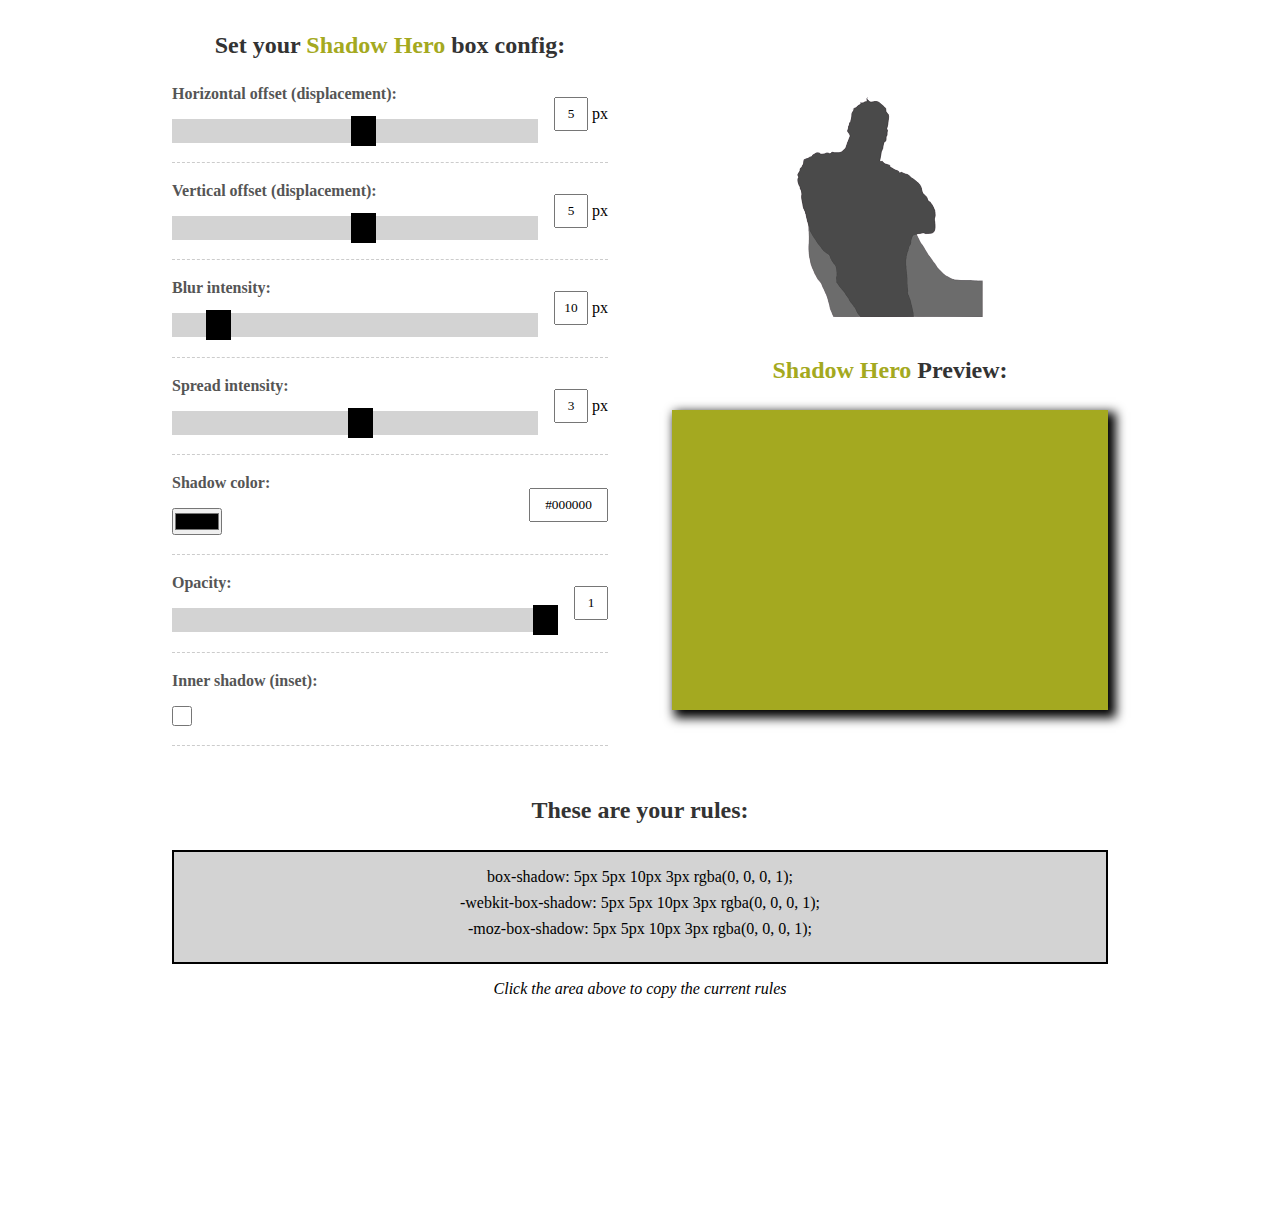
==== index.html @ c43b68bc "feat: add box shadow generator" ====
<!DOCTYPE html>
<html lang="en">
  <head>
    <meta charset="UTF-8" />
    <meta http-equiv="X-UA-Compatible" content="IE=edge" />
    <meta name="viewport" content="width=device-width, initial-scale=1.0" />
    <title>Shadow Hero</title>
    <link rel="shortcut icon" href="src/images/icon-heroshadow.png" type="image/x-icon">
    <link rel="stylesheet" href="src/css/style.css" />
    <link rel="stylesheet" href="src/css/responsive.css">

    <script src="src/js/scripts.js" defer></script>

  </head>
  <body>
    <div id="box-shadow-generator">
      <div id="controls-container">
        <h2>Set your <span class="name">Shadow Hero</span> box config:</h2>
        <div class="form-control">
          <div class="range-input">
            <label for="horizontal">Horizontal offset (displacement):</label>
            <input
              type="range"
              name="horizontal"
              id="horizontal"
              min="-100"
              max="100"
              value="5"
            />
          </div>
          <div class="reference-input">
            <input type="text" name="horizontal-value" id="horizontal-value">
            <p>px</p>
          </div>
        </div>
        <div class="form-control">
          <div class="range-input">
            <label for="vertical">Vertical offset (displacement):</label>
            <input
              type="range"
              name="vertical"
              id="vertical"
              min="-100"
              max="100"
              value="5"
            />
          </div>
          <div class="reference-input">
            <input type="text" name="vertical-value" id="vertical-value">
            <p>px</p>
          </div>
        </div>
        <div class="form-control">
          <div class="range-input">
            <label for="blur">Blur intensity:</label>
            <input
              type="range"
              name="blur"
              id="blur"
              min="0"
              max="100"
              value="10"
            />
          </div>
          <div class="reference-input">
            <input type="text" name="blur-value" id="blur-value">
            <p>px</p>
          </div>
        </div>
        <div class="form-control">
          <div class="range-input">
            <label for="spread">Spread intensity:</label>
            <input
              type="range"
              name="spread"
              id="spread"
              min="-100"
              max="100"
              value="3"
            />
          </div>
          <div class="reference-input">
            <input type="text" name="spread-value" id="spread-value">
            <p>px</p>
          </div>
        </div>
        <div class="form-control">
          <div class="range-input">
            <label for="spread">Shadow color:</label>
            <input
              type="color"
              name="color"
              id="color"
            />
          </div>
          <div class="reference-input">
            <input type="text" name="color-value" id="color-value">
          </div>
        </div>
        <div class="form-control">
          <div class="range-input">
            <label for="opacity">Opacity:</label>
            <input
              type="range"
              name="opacity"
              id="opacity"
              min="0"
              max="1"
              step="0.01"
              value="1"
            />
          </div>
          <div class="reference-input">
            <input type="text" name="opacity-value" id="opacity-value">
          </div>
        </div>
        <div class="form-control">
          <div class="range-input">
            <label for="inset">Inner shadow (inset):</label>
            <input
              type="checkbox"
              name="inset"
              id="inset"
            />
          </div>
        </div>
      </div>

      <div id="preview">
        <img src="src/images/heroshadow.png" alt="">
        <h2><span class="name">Shadow Hero</span> Preview:</h2>
        <div id="box"></div>
      </div>
    </div>

    <div id="generated-rule">
      <h2>These are your rules:</h2>
      <div id="rules-area">
        <p id="rule">box-shadow: <span></span>;</p>
        <p id="webkit-rule">-webkit-box-shadow: <span></span>;</p>
        <p id="moz-rule">-moz-box-shadow: <span></span>;</p>
      </div>
      <p id="copy-config">
        Click the area above to copy the current rules
      </p>
    </div>

  </body>
</html>
---- src/css/style.css ----
* {
  font-family: 'Segoe UI';
  margin: 0;
  padding: 0;
}

body {
  padding-bottom: 200px;
}

h2 {
  margin-bottom: 1.6rem;
  text-align: center;
  color: #333;
}

#box-shadow-generator {
  display: flex;
  max-width: 1000px;
  margin: 0 auto;
}

#controls-container, #preview {
  flex: 1;
  padding: 2rem;
}

#preview > img {
  margin-bottom: 30px;
}

/* Page Styling */

.form-control {
  display: flex;
  padding-bottom: 1.2rem;
  margin-bottom: 1.2rem;
  border-bottom: 1px dashed #ccc;
}

.form-control label {
  font-weight: bold;
  margin-bottom: 1rem;
  color: #555;
}

.range-input {
  display: flex;
  flex-direction: column;
  flex: 1;
}

.range-input input[type="range"] {
  -webkit-appearance: none;
  appearance: none;
  width: 100%;
  height: 24px;
  background-color: #D3D3D3;
  outline: none;
}

.range-input input[type="range"]::-webkit-slider-thumb {
  -webkit-appearance: none;
  appearance: none;
  width: 25px;
  height: 30px;
  background-color: #000;
  cursor: pointer;
}

.reference-input {
  display: flex;
  align-items: center;
}

.reference-input p {
  margin-left: 4px;
}

.form-control input[type="text"] {
  height: 30px;
  width: 30px;
  margin-left: 1rem;
  text-align: center;
}

input#color-value {
  width: 75px;
}

input#inset {
  height: 20px;
  width: 20px;
  align-self: start;
}

input#inset {
  accent-color: #a4a920;
}

#preview {
  display: flex;
  flex-direction: column;
  align-items: center;
  margin: auto;
}

#box {
  width: 100%;
  height: 300px;
  background-color: #a4a920;
}

#generated-rule {
  text-align: center;
  margin-bottom: 2rem;
  padding: 0 2rem;
}

#generated-rule p {
  margin-bottom: .5rem;
}

#rules-area {
  background-color: #d3d3d3;
  max-width: 900px;
  margin: 0 auto;
  border: 2px solid #000;
  padding: 1rem;
  cursor: pointer;
  transition: 0.4s;
}

#rules-area:hover {
  background-color: #dfdfdf;
}

#rules-area:active {
  background-color: #a4a920;
}

#copy-config {
  margin-top: 1rem;
  font-style: italic;
}

.name {
  color: #a4a920;
}
---- src/css/responsive.css ----
@media (max-width: 425px) {
  #controls-container,
  #preview {
    padding: 1rem 2rem;
  }

  #box-shadow-generator {
    flex-direction: column;
  }

  #box {
    width: 60%;
    height: 200px;
    margin: 0 auto;
  }

  #generated-rule {
    margin-top: 1.5rem;
  }
}
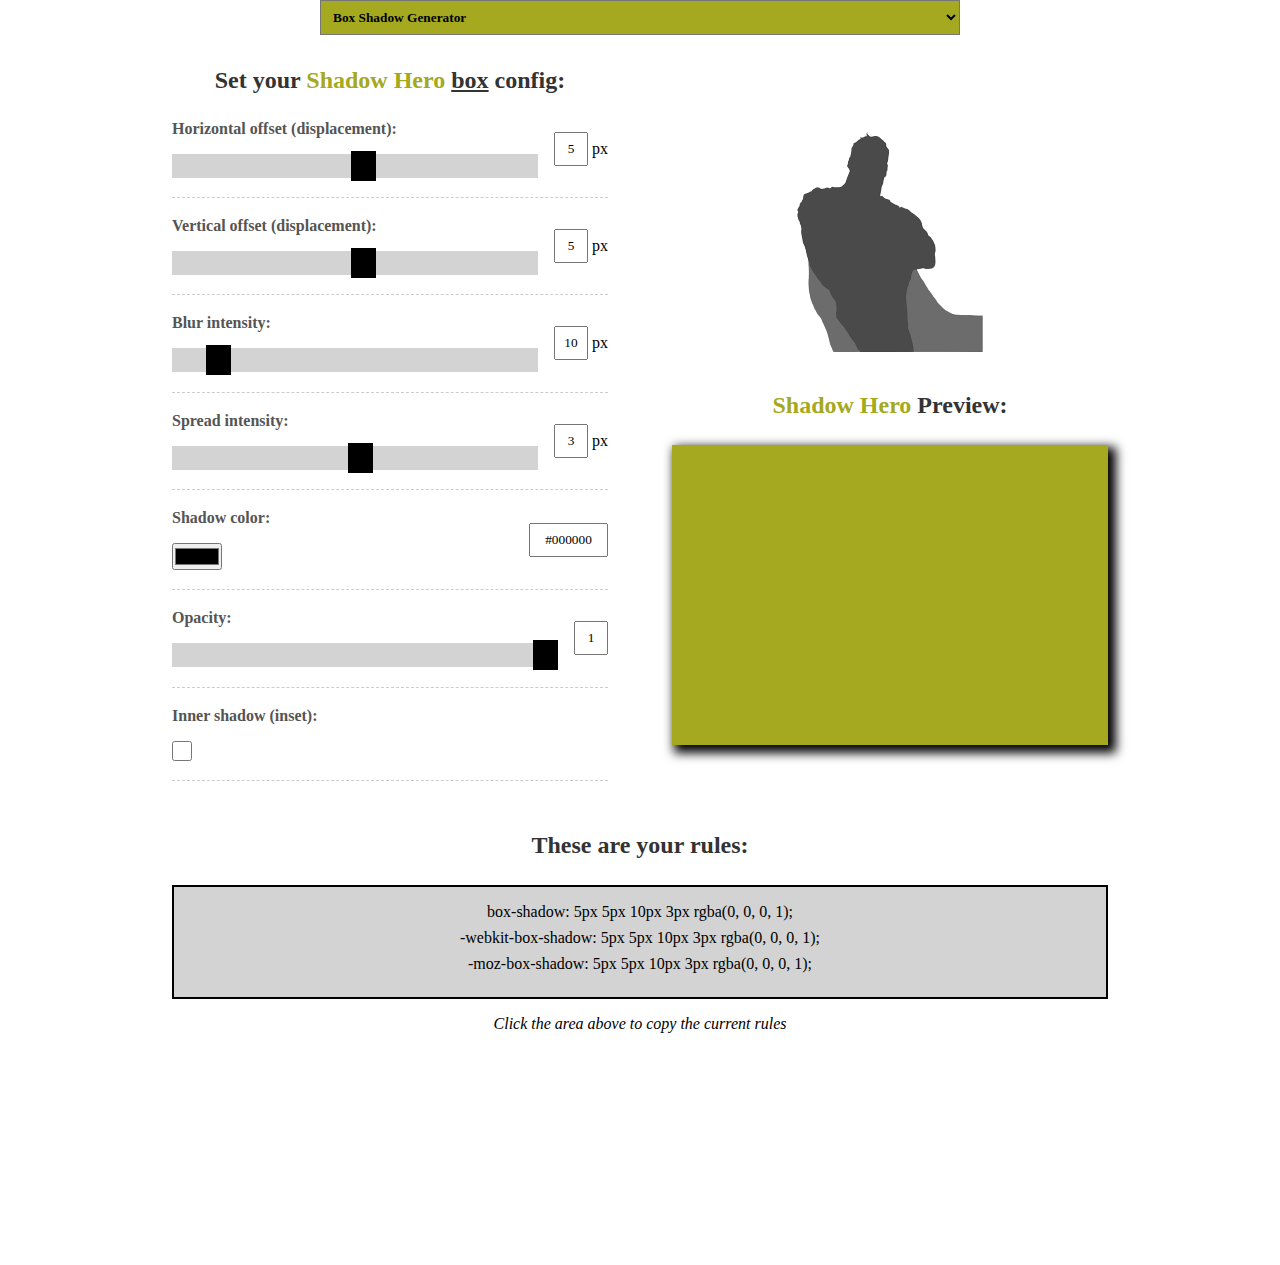
==== commit b1fb5f30: "fix: make only one html page | deleting page tests" ====
--- a/index.html
+++ b/index.html
@@ -6,104 +6,239 @@
     <meta name="viewport" content="width=device-width, initial-scale=1.0" />
     <title>Shadow Hero</title>
     <link rel="shortcut icon" href="src/images/icon-heroshadow.png" type="image/x-icon">
+    
     <link rel="stylesheet" href="src/css/style.css" />
     <link rel="stylesheet" href="src/css/responsive.css">
-
-    <script src="src/js/scripts.js" defer></script>
+    
+    <script src="src/js/generator-changer.js" defer></script>
+
+    <script src="src/js/box-shadow.js" defer></script>
+    <script src="src/js/text-shadow.js" defer></script>
+    <script src="src/js/image-filter.js" defer></script>
+    
 
   </head>
   <body>
+    <div class="option-control">
+      <form>
+        <select name="option-control" id="option-control">
+          <option value="boxshadow">Box Shadow Generator</option>
+          <option value="textshadow">Text Shadow Generator</option>
+          <option value="imagefilter">Image Filtering Generator</option>
+        </select>
+      </form>
+    </div>
+
+    <div class="container__box-shadow">
+      
+          <div id="box-shadow-generator">
+            <div id="controls-container">
+              <h2>Set your <span class="name">Shadow Hero</span> <u>box</u> config:</h2>
+              <div class="form-control">
+                <div class="range-input">
+                  <label for="horizontal">Horizontal offset (displacement):</label>
+                  <input
+                    type="range"
+                    name="horizontal"
+                    id="horizontal"
+                    min="-100"
+                    max="100"
+                    value="5"
+                  />
+                </div>
+                <div class="reference-input">
+                  <input type="text" name="horizontal-value" id="horizontal-value">
+                  <p>px</p>
+                </div>
+              </div>
+              <div class="form-control">
+                <div class="range-input">
+                  <label for="vertical">Vertical offset (displacement):</label>
+                  <input
+                    type="range"
+                    name="vertical"
+                    id="vertical"
+                    min="-100"
+                    max="100"
+                    value="5"
+                  />
+                </div>
+                <div class="reference-input">
+                  <input type="text" name="vertical-value" id="vertical-value">
+                  <p>px</p>
+                </div>
+              </div>
+              <div class="form-control">
+                <div class="range-input">
+                  <label for="blur">Blur intensity:</label>
+                  <input
+                    type="range"
+                    name="blur"
+                    id="blur"
+                    min="0"
+                    max="100"
+                    value="10"
+                  />
+                </div>
+                <div class="reference-input">
+                  <input type="text" name="blur-value" id="blur-value">
+                  <p>px</p>
+                </div>
+              </div>
+              <div class="form-control">
+                <div class="range-input">
+                  <label for="spread">Spread intensity:</label>
+                  <input
+                    type="range"
+                    name="spread"
+                    id="spread"
+                    min="-100"
+                    max="100"
+                    value="3"
+                  />
+                </div>
+                <div class="reference-input">
+                  <input type="text" name="spread-value" id="spread-value">
+                  <p>px</p>
+                </div>
+              </div>
+              <div class="form-control">
+                <div class="range-input">
+                  <label for="color">Shadow color:</label>
+                  <input
+                    type="color"
+                    name="color"
+                    id="color"
+                  />
+                </div>
+                <div class="reference-input">
+                  <input type="text" name="color-value" id="color-value">
+                </div>
+              </div>
+              <div class="form-control">
+                <div class="range-input">
+                  <label for="opacity">Opacity:</label>
+                  <input
+                    type="range"
+                    name="opacity"
+                    id="opacity"
+                    min="0"
+                    max="1"
+                    step="0.01"
+                    value="1"
+                  />
+                </div>
+                <div class="reference-input">
+                  <input type="text" name="opacity-value" id="opacity-value">
+                </div>
+              </div>
+              <div class="form-control">
+                <div class="range-input">
+                  <label for="inset">Inner shadow (inset):</label>
+                  <input
+                    type="checkbox"
+                    name="inset"
+                    id="inset"
+                  />
+                </div>
+              </div>
+            </div>
+      
+            <div id="preview">
+              <img src="src/images/heroshadow.png" alt="">
+              <h2><span class="name">Shadow Hero</span> Preview:</h2>
+              <div id="box"></div>
+            </div>
+          </div>
+          <div id="generated-rule">
+            <h2>These are your rules:</h2>
+            <div id="rules-area">
+              <p id="rule">box-shadow: <span></span>;</p>
+              <p id="webkit-rule">-webkit-box-shadow: <span></span>;</p>
+              <p id="moz-rule">-moz-box-shadow: <span></span>;</p>
+            </div>
+            <p id="copy-config">
+              Click the area above to copy the current rules
+            </p>
+          </div>
+    </div>
+
+    <div class="container__text-shadow display">
+      
     <div id="box-shadow-generator">
       <div id="controls-container">
-        <h2>Set your <span class="name">Shadow Hero</span> box config:</h2>
-        <div class="form-control">
-          <div class="range-input">
-            <label for="horizontal">Horizontal offset (displacement):</label>
-            <input
-              type="range"
-              name="horizontal"
-              id="horizontal"
+        <h2>Set your <span class="name">Shadow Hero</span> <u>text</u> config:</h2>
+        <div class="form-control">
+          <div class="range-input">
+            <label for="text-horizontal">Horizontal offset (displacement):</label>
+            <input
+              type="range"
+              name="text-horizontal"
+              id="text-horizontal"
               min="-100"
               max="100"
               value="5"
             />
           </div>
           <div class="reference-input">
-            <input type="text" name="horizontal-value" id="horizontal-value">
-            <p>px</p>
-          </div>
-        </div>
-        <div class="form-control">
-          <div class="range-input">
-            <label for="vertical">Vertical offset (displacement):</label>
-            <input
-              type="range"
-              name="vertical"
-              id="vertical"
+            <input type="text" name="text-horizontal-value" id="text-horizontal-value">
+            <p>px</p>
+          </div>
+        </div>
+        <div class="form-control">
+          <div class="range-input">
+            <label for="text-vertical">Vertical offset (displacement):</label>
+            <input
+              type="range"
+              name="text-vertical"
+              id="text-vertical"
               min="-100"
               max="100"
               value="5"
             />
           </div>
           <div class="reference-input">
-            <input type="text" name="vertical-value" id="vertical-value">
-            <p>px</p>
-          </div>
-        </div>
-        <div class="form-control">
-          <div class="range-input">
-            <label for="blur">Blur intensity:</label>
-            <input
-              type="range"
-              name="blur"
-              id="blur"
-              min="0"
-              max="100"
-              value="10"
-            />
-          </div>
-          <div class="reference-input">
-            <input type="text" name="blur-value" id="blur-value">
-            <p>px</p>
-          </div>
-        </div>
-        <div class="form-control">
-          <div class="range-input">
-            <label for="spread">Spread intensity:</label>
-            <input
-              type="range"
-              name="spread"
-              id="spread"
-              min="-100"
-              max="100"
-              value="3"
-            />
-          </div>
-          <div class="reference-input">
-            <input type="text" name="spread-value" id="spread-value">
-            <p>px</p>
-          </div>
-        </div>
-        <div class="form-control">
-          <div class="range-input">
-            <label for="spread">Shadow color:</label>
-            <input
-              type="color"
-              name="color"
-              id="color"
-            />
-          </div>
-          <div class="reference-input">
-            <input type="text" name="color-value" id="color-value">
-          </div>
-        </div>
-        <div class="form-control">
-          <div class="range-input">
-            <label for="opacity">Opacity:</label>
-            <input
-              type="range"
-              name="opacity"
-              id="opacity"
+            <input type="text" name="text-vertical-value" id="text-vertical-value">
+            <p>px</p>
+          </div>
+        </div>
+        <div class="form-control">
+          <div class="range-input">
+            <label for="text-blur">Blur intensity:</label>
+            <input
+              type="range"
+              name="text-blur"
+              id="text-blur"
+              min="0"
+              max="100"
+              value="10"
+            />
+          </div>
+          <div class="reference-input">
+            <input type="text" name="text-blur-value" id="text-blur-value">
+            <p>px</p>
+          </div>
+        </div>  
+        <div class="form-control">
+          <div class="range-input">
+            <label for="text-color">Shadow color:</label>
+            <input
+              type="text-color"
+              name="text-color"
+              id="text-color"
+            />
+          </div>
+          <div class="reference-input">
+            <input type="text" name="text-color-value" id="text-color-value">
+          </div>
+        </div>
+        <div class="form-control">
+          <div class="range-input">
+            <label for="text-opacity">Opacity:</label>
+            <input
+              type="range"
+              name="text-opacity"
+              id="text-opacity"
               min="0"
               max="1"
               step="0.01"
@@ -111,17 +246,7 @@
             />
           </div>
           <div class="reference-input">
-            <input type="text" name="opacity-value" id="opacity-value">
-          </div>
-        </div>
-        <div class="form-control">
-          <div class="range-input">
-            <label for="inset">Inner shadow (inset):</label>
-            <input
-              type="checkbox"
-              name="inset"
-              id="inset"
-            />
+            <input type="text" name="text-opacity-value" id="text-opacity-value">
           </div>
         </div>
       </div>
@@ -129,21 +254,259 @@
       <div id="preview">
         <img src="src/images/heroshadow.png" alt="">
         <h2><span class="name">Shadow Hero</span> Preview:</h2>
-        <div id="box"></div>
+        <span id="text">
+          What does the S on your chest stand for?
+        </span>
       </div>
     </div>
 
     <div id="generated-rule">
       <h2>These are your rules:</h2>
       <div id="rules-area">
-        <p id="rule">box-shadow: <span></span>;</p>
-        <p id="webkit-rule">-webkit-box-shadow: <span></span>;</p>
-        <p id="moz-rule">-moz-box-shadow: <span></span>;</p>
+        <p id="rule">text-shadow: <span></span>;</p>
+        <p id="webkit-rule">-webkit-text -shadow: <span></span>;</p>
+        <p id="moz-rule">-moz-text -shadow: <span></span>;</p>
       </div>
       <p id="copy-config">
         Click the area above to copy the current rules
       </p>
     </div>
 
+    </div>
+
+    <div class="container__image-filter display">
+      
+    <div id="box-shadow-generator">
+      <div id="controls-container">
+        <h2>Set your <span class="name">Shadow Hero</span> <u>filtering</u> config:</h2>
+        <div class="form-control">
+          <div class="range-input">
+            <label for="dropshadow">Activate drop-shadow effects:</label>
+            <input
+              type="checkbox"
+              name="dropshadow"
+              id="dropshadow"
+            />
+          </div>
+        </div>
+
+        <div class="form-control">
+          <div class="range-input">
+            <label for="horizontal">Horizontal offset (displacement):</label>
+            <input
+              type="range"
+              name="horizontal"
+              id="horizontal"
+              min="-100"
+              max="100"
+              value="5"
+            />
+          </div>
+          <div class="reference-input">
+            <input type="text" name="horizontal-value" id="horizontal-value">
+            <p>px</p>
+          </div>
+        </div>
+        <div class="form-control">
+          <div class="range-input">
+            <label for="vertical">Vertical offset (displacement):</label>
+            <input
+              type="range"
+              name="vertical"
+              id="vertical"
+              min="-100"
+              max="100"
+              value="5"
+            />
+          </div>
+          <div class="reference-input">
+            <input type="text" name="vertical-value" id="vertical-value">
+            <p>px</p>
+          </div>
+        </div>
+        <div class="form-control">
+          <div class="range-input">
+            <label for="blur">Blur intensity:</label>
+            <input
+              type="range"
+              name="blur"
+              id="blur"
+              min="0"
+              max="100"
+              value="10"
+            />
+          </div>
+          <div class="reference-input">
+            <input type="text" name="blur-value" id="blur-value">
+            <p>px</p>
+          </div>
+        </div>  
+        <div class="form-control">
+          <div class="range-input">
+            <label for="color">Shadow color:</label>
+            <input
+              type="color"
+              name="color"
+              id="color"
+            />
+          </div>
+          <div class="reference-input">
+            <input type="text" name="color-value" id="color-value">
+          </div>
+        </div>
+
+<!-- DROP SHADOW ENDS HERE -->
+
+<div class="form-control">
+  <div class="range-input">
+    <label for="other">Activate other effects:</label>
+    <input
+      type="checkbox"
+      name="other"
+      id="other"
+    />
+  </div>
+</div>
+        <div class="form-control">
+          <div class="range-input">
+            <label for="contrast">Contrast intensity:</label>
+            <input
+              type="range"
+              name="contrast"
+              id="contrast"
+              min="0"
+              max="100"
+              value="10"
+            />
+          </div>
+          <div class="reference-input">
+            <input type="text" name="contrast-value" id="contrast-value">
+            <p>px</p>
+          </div>
+        </div>
+        <div class="form-control">
+          <div class="range-input">
+            <label for="brightness">Brightness intensity:</label>
+            <input
+              type="range"
+              name="brightness"
+              id="brightness"
+              min="0"
+              max="100"
+              value="10"
+            />
+          </div>
+          <div class="reference-input">
+            <input type="text" name="brightness-value" id="brightness-value">
+            <p>px</p>
+          </div>
+        </div>
+        <div class="form-control">
+          <div class="range-input">
+            <label for="grayscale">Grayscale intensity:</label>
+            <input
+              type="range"
+              name="grayscale"
+              id="grayscale"
+              min="0"
+              max="100"
+              value="10"
+            />
+          </div>
+          <div class="reference-input">
+            <input type="text" name="grayscale-value" id="grayscale-value">
+            <p>px</p>
+          </div>
+        </div>
+        <div class="form-control">
+          <div class="range-input">
+            <label for="hueRotation">Hue-rotation:</label>
+            <input
+              type="range"
+              name="hueRotation"
+              id="hueRotation"
+              min="0"
+              max="100"
+              value="10"
+            />
+          </div>
+          <div class="reference-input">
+            <input type="text" name="hueRotation-value" id="hueRotation-value">
+            <p>px</p>
+          </div>
+        </div>
+        <div class="form-control">
+          <div class="range-input">
+            <label for="opacity">Opacity:</label>
+            <input
+              type="range"
+              name="opacity"
+              id="opacity"
+              min="0"
+              max="1"
+              step="0.01"
+              value="1"
+            />
+          </div>
+          <div class="reference-input">
+            <input type="text" name="opacity-value" id="opacity-value">
+          </div>
+        </div>
+        <div class="form-control">
+          <div class="range-input">
+            <label for="saturation">Saturation intensity:</label>
+            <input
+              type="range"
+              name="saturation"
+              id="saturation"
+              min="0"
+              max="100"
+              value="10"
+            />
+          </div>
+          <div class="reference-input">
+            <input type="text" name="saturation-value" id="saturation-value">
+            <p>px</p>
+          </div>
+        </div>
+        <div class="form-control">
+          <div class="range-input">
+            <label for="sepia">Sepia intensity:</label>
+            <input
+              type="range"
+              name="sepia"
+              id="sepia"
+              min="0"
+              max="100"
+              value="10"
+            />
+          </div>
+          <div class="reference-input">
+            <input type="text" name="sepia-value" id="sepia-value">
+            <p>px</p>
+          </div>
+        </div>
+      </div>
+
+      <div id="preview">
+        <img src="src/images/heroshadow.png" alt="">
+        <h2><span class="name">Shadow Hero</span> Preview:</h2>
+        <img src="src/images/heroshadow.png" alt="">
+      </div>
+    </div>
+
+    <div id="generated-rule">
+      <h2>These are your rules:</h2>
+      <div id="rules-area">
+        <p id="rule">filter: <span></span>;</p>
+        <p id="webkit-rule">-webkit-filter: <span></span>;</p>
+        <p id="moz-rule">-moz-filter: <span></span>;</p>
+      </div>
+      <p id="copy-config">
+        Click the area above to copy the current rules
+      </p>
+    </div>
+
+    </div>
   </body>
 </html>
--- a/src/css/style.css
+++ b/src/css/style.css
@@ -111,6 +111,11 @@
   background-color: #a4a920;
 }
 
+#text {
+  font-size: 1.2rem;
+  font-weight: bolder;
+}
+
 #generated-rule {
   text-align: center;
   margin-bottom: 2rem;
@@ -146,4 +151,17 @@
 
 .name {
   color: #a4a920;
+}
+
+.display {
+  display: none;
+}
+
+#option-control {
+  padding: .5rem;
+  display: flex;
+  margin: auto;
+  width: 50%;
+  background-color: #a4a920;
+  font-weight: 600;
 }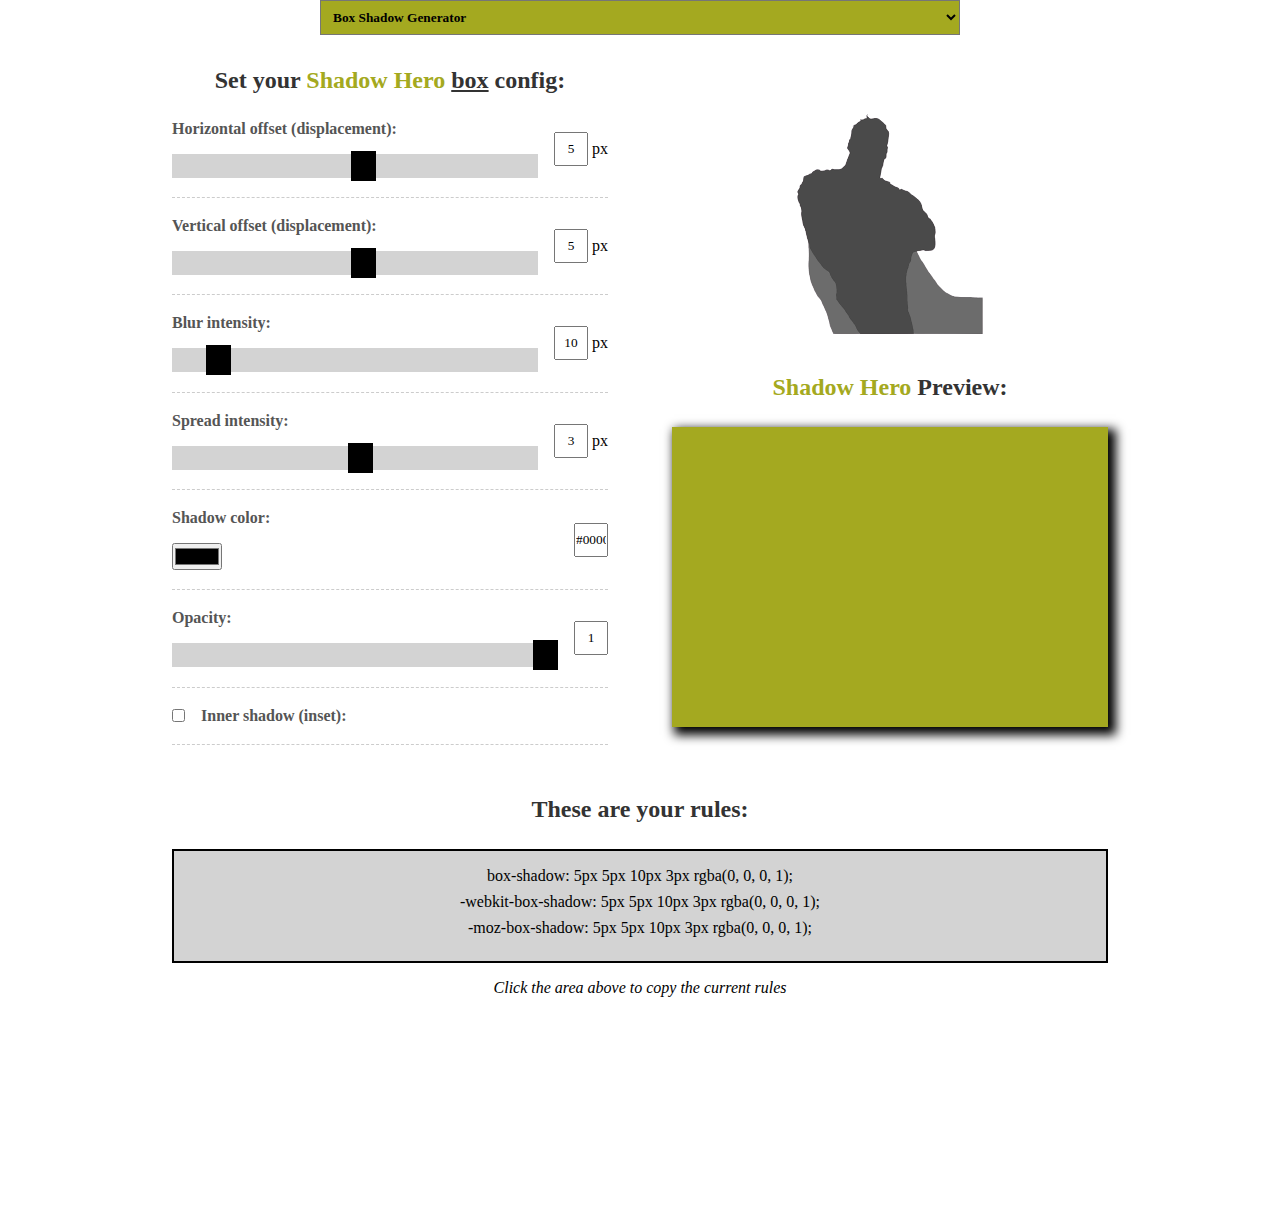
==== commit 146468b6: "fix: css styles | improving code" ====
--- a/index.html
+++ b/index.html
@@ -112,7 +112,7 @@
                   />
                 </div>
                 <div class="reference-input">
-                  <input type="text" name="color-value" id="color-value">
+                  <input type="text" name="color-value" id="color-value"  class="color-input">
                 </div>
               </div>
               <div class="form-control">
@@ -133,13 +133,13 @@
                 </div>
               </div>
               <div class="form-control">
-                <div class="range-input">
-                  <label for="inset">Inner shadow (inset):</label>
+                <div class="range-input filters">
                   <input
                     type="checkbox"
                     name="inset"
                     id="inset"
                   />
+                  <label for="inset">Inner shadow (inset):</label>
                 </div>
               </div>
             </div>
@@ -152,12 +152,12 @@
           </div>
           <div id="generated-rule">
             <h2>These are your rules:</h2>
-            <div id="rules-area">
+            <div id="rules-area" class="box-rules">
               <p id="rule">box-shadow: <span></span>;</p>
               <p id="webkit-rule">-webkit-box-shadow: <span></span>;</p>
               <p id="moz-rule">-moz-box-shadow: <span></span>;</p>
             </div>
-            <p id="copy-config">
+            <p id="copy-config" class="copy-config">
               Click the area above to copy the current rules
             </p>
           </div>
@@ -223,13 +223,13 @@
           <div class="range-input">
             <label for="text-color">Shadow color:</label>
             <input
-              type="text-color"
+              type="color"
               name="text-color"
               id="text-color"
             />
           </div>
           <div class="reference-input">
-            <input type="text" name="text-color-value" id="text-color-value">
+            <input type="text" name="text-color-value" id="text-color-value" class="color-input">
           </div>
         </div>
         <div class="form-control">
@@ -255,19 +255,19 @@
         <img src="src/images/heroshadow.png" alt="">
         <h2><span class="name">Shadow Hero</span> Preview:</h2>
         <span id="text">
-          What does the S on your chest stand for?
+          What does the "S" on your chest stand for?
         </span>
       </div>
     </div>
 
     <div id="generated-rule">
       <h2>These are your rules:</h2>
-      <div id="rules-area">
-        <p id="rule">text-shadow: <span></span>;</p>
-        <p id="webkit-rule">-webkit-text -shadow: <span></span>;</p>
-        <p id="moz-rule">-moz-text -shadow: <span></span>;</p>
+      <div id="text-rules-area" class="box-rules">
+        <p id="text-rule">text-shadow: <span></span>;</p>
+        <p id="text-webkit-rule">-webkit-text -shadow: <span></span>;</p>
+        <p id="text-moz-rule">-moz-text -shadow: <span></span>;</p>
       </div>
-      <p id="copy-config">
+      <p id="text-copy-config" class="copy-config">
         Click the area above to copy the current rules
       </p>
     </div>
@@ -280,64 +280,64 @@
       <div id="controls-container">
         <h2>Set your <span class="name">Shadow Hero</span> <u>filtering</u> config:</h2>
         <div class="form-control">
-          <div class="range-input">
-            <label for="dropshadow">Activate drop-shadow effects:</label>
+          <div class="range-input filters">
             <input
               type="checkbox"
-              name="dropshadow"
-              id="dropshadow"
-            />
-          </div>
-        </div>
-
-        <div class="form-control">
-          <div class="range-input">
-            <label for="horizontal">Horizontal offset (displacement):</label>
-            <input
-              type="range"
-              name="horizontal"
-              id="horizontal"
+              name="filter-dropshadow"
+              id="filter-dropshadow"
+            />
+            <label for="filter-dropshadow">Drop-shadow effects:</label>
+          </div>
+        </div>
+
+        <div class="form-control">
+          <div class="range-input">
+            <label for="filter-horizontal">Horizontal offset (displacement):</label>
+            <input
+              type="range"
+              name="filter-horizontal"
+              id="filter-horizontal"
               min="-100"
               max="100"
               value="5"
             />
           </div>
           <div class="reference-input">
-            <input type="text" name="horizontal-value" id="horizontal-value">
+            <input type="text" name="filter-horizontal-value" id="filter-horizontal-value">
             <p>px</p>
           </div>
         </div>
         <div class="form-control">
           <div class="range-input">
-            <label for="vertical">Vertical offset (displacement):</label>
-            <input
-              type="range"
-              name="vertical"
-              id="vertical"
+            <label for="filter-vertical">Vertical offset (displacement):</label>
+            <input
+              type="range"
+              name="filter-vertical"
+              id="filter-vertical"
               min="-100"
               max="100"
               value="5"
             />
           </div>
           <div class="reference-input">
-            <input type="text" name="vertical-value" id="vertical-value">
+            <input type="text" name="filter-vertical-value" id="filter-vertical-value">
             <p>px</p>
           </div>
         </div>
         <div class="form-control">
           <div class="range-input">
-            <label for="blur">Blur intensity:</label>
-            <input
-              type="range"
-              name="blur"
-              id="blur"
+            <label for="filter-blur">Blur intensity:</label>
+            <input
+              type="range"
+              name="filter-blur"
+              id="filter-blur"
               min="0"
               max="100"
               value="10"
             />
           </div>
           <div class="reference-input">
-            <input type="text" name="blur-value" id="blur-value">
+            <input type="text" name="filter-blur-value" id="filter-blur-value">
             <p>px</p>
           </div>
         </div>  
@@ -346,144 +346,169 @@
             <label for="color">Shadow color:</label>
             <input
               type="color"
-              name="color"
-              id="color"
-            />
-          </div>
-          <div class="reference-input">
-            <input type="text" name="color-value" id="color-value">
-          </div>
-        </div>
-
-<!-- DROP SHADOW ENDS HERE -->
-
-<div class="form-control">
-  <div class="range-input">
-    <label for="other">Activate other effects:</label>
-    <input
-      type="checkbox"
-      name="other"
-      id="other"
-    />
-  </div>
-</div>
-        <div class="form-control">
-          <div class="range-input">
-            <label for="contrast">Contrast intensity:</label>
-            <input
-              type="range"
-              name="contrast"
-              id="contrast"
-              min="0"
-              max="100"
-              value="10"
-            />
-          </div>
-          <div class="reference-input">
-            <input type="text" name="contrast-value" id="contrast-value">
-            <p>px</p>
-          </div>
-        </div>
-        <div class="form-control">
-          <div class="range-input">
-            <label for="brightness">Brightness intensity:</label>
-            <input
-              type="range"
-              name="brightness"
-              id="brightness"
-              min="0"
-              max="100"
-              value="10"
-            />
-          </div>
-          <div class="reference-input">
-            <input type="text" name="brightness-value" id="brightness-value">
-            <p>px</p>
-          </div>
-        </div>
-        <div class="form-control">
-          <div class="range-input">
-            <label for="grayscale">Grayscale intensity:</label>
-            <input
-              type="range"
-              name="grayscale"
-              id="grayscale"
-              min="0"
-              max="100"
-              value="10"
-            />
-          </div>
-          <div class="reference-input">
-            <input type="text" name="grayscale-value" id="grayscale-value">
-            <p>px</p>
-          </div>
-        </div>
-        <div class="form-control">
-          <div class="range-input">
-            <label for="hueRotation">Hue-rotation:</label>
-            <input
-              type="range"
-              name="hueRotation"
-              id="hueRotation"
-              min="0"
-              max="100"
-              value="10"
-            />
-          </div>
-          <div class="reference-input">
-            <input type="text" name="hueRotation-value" id="hueRotation-value">
-            <p>px</p>
-          </div>
-        </div>
-        <div class="form-control">
-          <div class="range-input">
-            <label for="opacity">Opacity:</label>
-            <input
-              type="range"
-              name="opacity"
-              id="opacity"
-              min="0"
-              max="1"
-              step="0.01"
-              value="1"
-            />
-          </div>
-          <div class="reference-input">
-            <input type="text" name="opacity-value" id="opacity-value">
-          </div>
-        </div>
-        <div class="form-control">
-          <div class="range-input">
-            <label for="saturation">Saturation intensity:</label>
-            <input
-              type="range"
-              name="saturation"
-              id="saturation"
-              min="0"
-              max="100"
-              value="10"
-            />
-          </div>
-          <div class="reference-input">
-            <input type="text" name="saturation-value" id="saturation-value">
-            <p>px</p>
-          </div>
-        </div>
-        <div class="form-control">
-          <div class="range-input">
-            <label for="sepia">Sepia intensity:</label>
-            <input
-              type="range"
-              name="sepia"
-              id="sepia"
-              min="0"
-              max="100"
-              value="10"
-            />
-          </div>
-          <div class="reference-input">
-            <input type="text" name="sepia-value" id="sepia-value">
-            <p>px</p>
+              name="filter-color"
+              id="filter-color"
+            />
+          </div>
+          <div class="reference-input">
+            <input type="text" name="filter-color-value" id="filter-color-value" class="color-input">
+          </div>
+        </div>
+
+        <div class="form-control">
+          <div class="range-input filters">
+            <input
+            type="checkbox"
+            name="check-contrast"
+            id="check-contrast"
+            />
+           <label for="filter-contrast">Contrast intensity:</label>
+            <input
+              type="range"
+              name="filter-contrast"
+              id="filter-contrast"
+              min="0"
+              max="200"
+              value="100"
+            />
+          </div>
+          <div class="reference-input">
+            <input type="text" name="filter-contrast-value" id="filter-contrast-value">
+            <p>%</p>
+          </div>
+        </div>
+
+
+        <div class="form-control">
+          <div class="range-input filters">
+            <input
+            type="checkbox"
+            name="check-brightness"
+            id="check-brightness"
+            />
+            <label for="filter-brightness">Brightness intensity:</label>
+            <input
+              type="range"
+              name="filter-brightness"
+              id="filter-brightness"
+              min="0"
+              max="200"
+              value="100"
+            />
+          </div>
+          <div class="reference-input">
+            <input type="text" name="filter-brightness-value" id="filter-brightness-value">
+            <p>%</p>
+          </div>
+        </div>
+        <div class="form-control">
+          <div class="range-input filters">
+            <input
+            type="checkbox"
+            name="check-grayscale"
+            id="check-grayscale"
+            />
+            <label for="filter-grayscale">Grayscale intensity:</label>
+            <input
+              type="range"
+              name="filter-grayscale"
+              id="filter-grayscale"
+              min="0"
+              max="100"
+              value="50"
+            />
+          </div>
+          <div class="reference-input">
+            <input type="text" name="filter-grayscale-value" id="filter-grayscale-value">
+            <p>%</p>
+          </div>
+        </div>
+        <div class="form-control">
+          <div class="range-input filters">
+            <input
+            type="checkbox"
+            name="check-hueRotation"
+            id="check-hueRotation"
+            />
+            <label for="filter-hueRotation">Hue-rotation:</label>
+            <input
+              type="range"
+              name="filter-hueRotation"
+              id="filter-hueRotation"
+              min="0"
+              max="359"
+              value="0"
+            />
+          </div>
+          <div class="reference-input">
+            <input type="text" name="filter-hueRotation-value" id="filter-hueRotation-value">
+            <p>deg</p>
+          </div>
+        </div>
+        <div class="form-control">
+          <div class="range-input filters">
+            <input
+            type="checkbox"
+            name="check-opacity"
+            id="check-opacity"
+            />
+            <label for="filter-opacity">Opacity:</label>
+            <input
+              type="range"
+              name="filter-opacity"
+              id="filter-opacity"
+              min="0"
+              max="100"
+              step="1"
+              value="100"
+            />
+          </div>
+          <div class="reference-input">
+            <input type="text" name="filter-opacity-value" id="filter-opacity-value">
+          </div>
+        </div>
+        <div class="form-control">
+          <div class="range-input filters">
+            <input
+            type="checkbox"
+            name="check-saturation"
+            id="check-saturation"
+            />
+            <label for="filter-saturation">Saturation intensity:</label>
+            <input
+              type="range"
+              name="filter-saturation"
+              id="filter-saturation"
+              min="0"
+              max="200"
+              value="100"
+            />
+          </div>
+          <div class="reference-input">
+            <input type="text" name="filter-saturation-value" id="filter-saturation-value">
+            <p>%</p>
+          </div>
+        </div>
+        <div class="form-control">
+          <div class="range-input filters">
+            <input
+            type="checkbox"
+            name="check-sepia"
+            id="check-sepia"
+            />
+            <label for="filter-sepia">Sepia intensity:</label>
+            <input
+              type="range"
+              name="filter-sepia"
+              id="filter-sepia"
+              min="0"
+              max="100"
+              value="0"
+            />
+          </div>
+          <div class="reference-input">
+            <input type="text" name="filter-sepia-value" id="filter-sepia-value">
+            <p>%</p>
           </div>
         </div>
       </div>
@@ -491,18 +516,18 @@
       <div id="preview">
         <img src="src/images/heroshadow.png" alt="">
         <h2><span class="name">Shadow Hero</span> Preview:</h2>
-        <img src="src/images/heroshadow.png" alt="">
+        <img id="image" src="src/images/mozilla.png" alt="">
       </div>
     </div>
 
     <div id="generated-rule">
       <h2>These are your rules:</h2>
-      <div id="rules-area">
-        <p id="rule">filter: <span></span>;</p>
-        <p id="webkit-rule">-webkit-filter: <span></span>;</p>
-        <p id="moz-rule">-moz-filter: <span></span>;</p>
+      <div id="filter-rules-area" class="box-rules">
+        <p id="filter-rule">filter: <span></span>;</p>
+        <p id="filter-webkit-rule">-webkit-filter: <span></span>;</p>
+        <p id="filter-moz-rule">-moz-filter: <span></span>;</p>
       </div>
-      <p id="copy-config">
+      <p id="filter-copy-config" class="copy-config">
         Click the area above to copy the current rules
       </p>
     </div>
--- a/src/css/style.css
+++ b/src/css/style.css
@@ -14,43 +14,58 @@
   color: #333;
 }
 
-#box-shadow-generator {
+div#box-shadow-generator {
   display: flex;
   max-width: 1000px;
   margin: 0 auto;
 }
 
-#controls-container, #preview {
+div#controls-container, div#preview {
   flex: 1;
   padding: 2rem;
 }
 
-#preview > img {
+div#preview > img {
   margin-bottom: 30px;
 }
 
 /* Page Styling */
 
-.form-control {
+div.form-control {
   display: flex;
   padding-bottom: 1.2rem;
   margin-bottom: 1.2rem;
   border-bottom: 1px dashed #ccc;
 }
 
-.form-control label {
+div.form-control label {
   font-weight: bold;
   margin-bottom: 1rem;
   color: #555;
 }
 
-.range-input {
+div.range-input {
   display: flex;
   flex-direction: column;
   flex: 1;
 }
 
-.range-input input[type="range"] {
+div.range-input.filters {
+  flex-direction: row;
+  align-items: center;
+}
+
+div.range-input.filters label {
+  width: 170px;
+  margin-bottom: 0;
+  margin-left: 1rem;
+}
+
+div.range-input.filters input[type="range"] {
+  width: 200px;
+}
+
+div.range-input input[type="range"] {
   -webkit-appearance: none;
   appearance: none;
   width: 100%;
@@ -59,7 +74,7 @@
   outline: none;
 }
 
-.range-input input[type="range"]::-webkit-slider-thumb {
+div.range-input input[type="range"]::-webkit-slider-thumb {
   -webkit-appearance: none;
   appearance: none;
   width: 25px;
@@ -68,33 +83,27 @@
   cursor: pointer;
 }
 
-.reference-input {
+div.reference-input {
   display: flex;
   align-items: center;
 }
 
-.reference-input p {
+div.reference-input p {
   margin-left: 4px;
 }
 
-.form-control input[type="text"] {
+div.form-control input[type="text"] {
   height: 30px;
   width: 30px;
   margin-left: 1rem;
   text-align: center;
 }
 
-input#color-value {
+input[type="text"].color-input {
   width: 75px;
 }
 
-input#inset {
-  height: 20px;
-  width: 20px;
-  align-self: start;
-}
-
-input#inset {
+input[type="checkbox"] {
   accent-color: #a4a920;
 }
 
@@ -105,28 +114,28 @@
   margin: auto;
 }
 
-#box {
+div#box {
   width: 100%;
   height: 300px;
   background-color: #a4a920;
 }
 
-#text {
+span#text {
   font-size: 1.2rem;
   font-weight: bolder;
 }
 
-#generated-rule {
+div#generated-rule {
   text-align: center;
   margin-bottom: 2rem;
   padding: 0 2rem;
 }
 
-#generated-rule p {
+div#generated-rule p {
   margin-bottom: .5rem;
 }
 
-#rules-area {
+div.box-rules {
   background-color: #d3d3d3;
   max-width: 900px;
   margin: 0 auto;
@@ -136,15 +145,15 @@
   transition: 0.4s;
 }
 
-#rules-area:hover {
+div.box-rules:hover {
   background-color: #dfdfdf;
 }
 
-#rules-area:active {
+div.box-rules:active {
   background-color: #a4a920;
 }
 
-#copy-config {
+p.copy-config {
   margin-top: 1rem;
   font-style: italic;
 }
@@ -164,4 +173,8 @@
   width: 50%;
   background-color: #a4a920;
   font-weight: 600;
+}
+
+img#image {
+  width: 320px;
 }